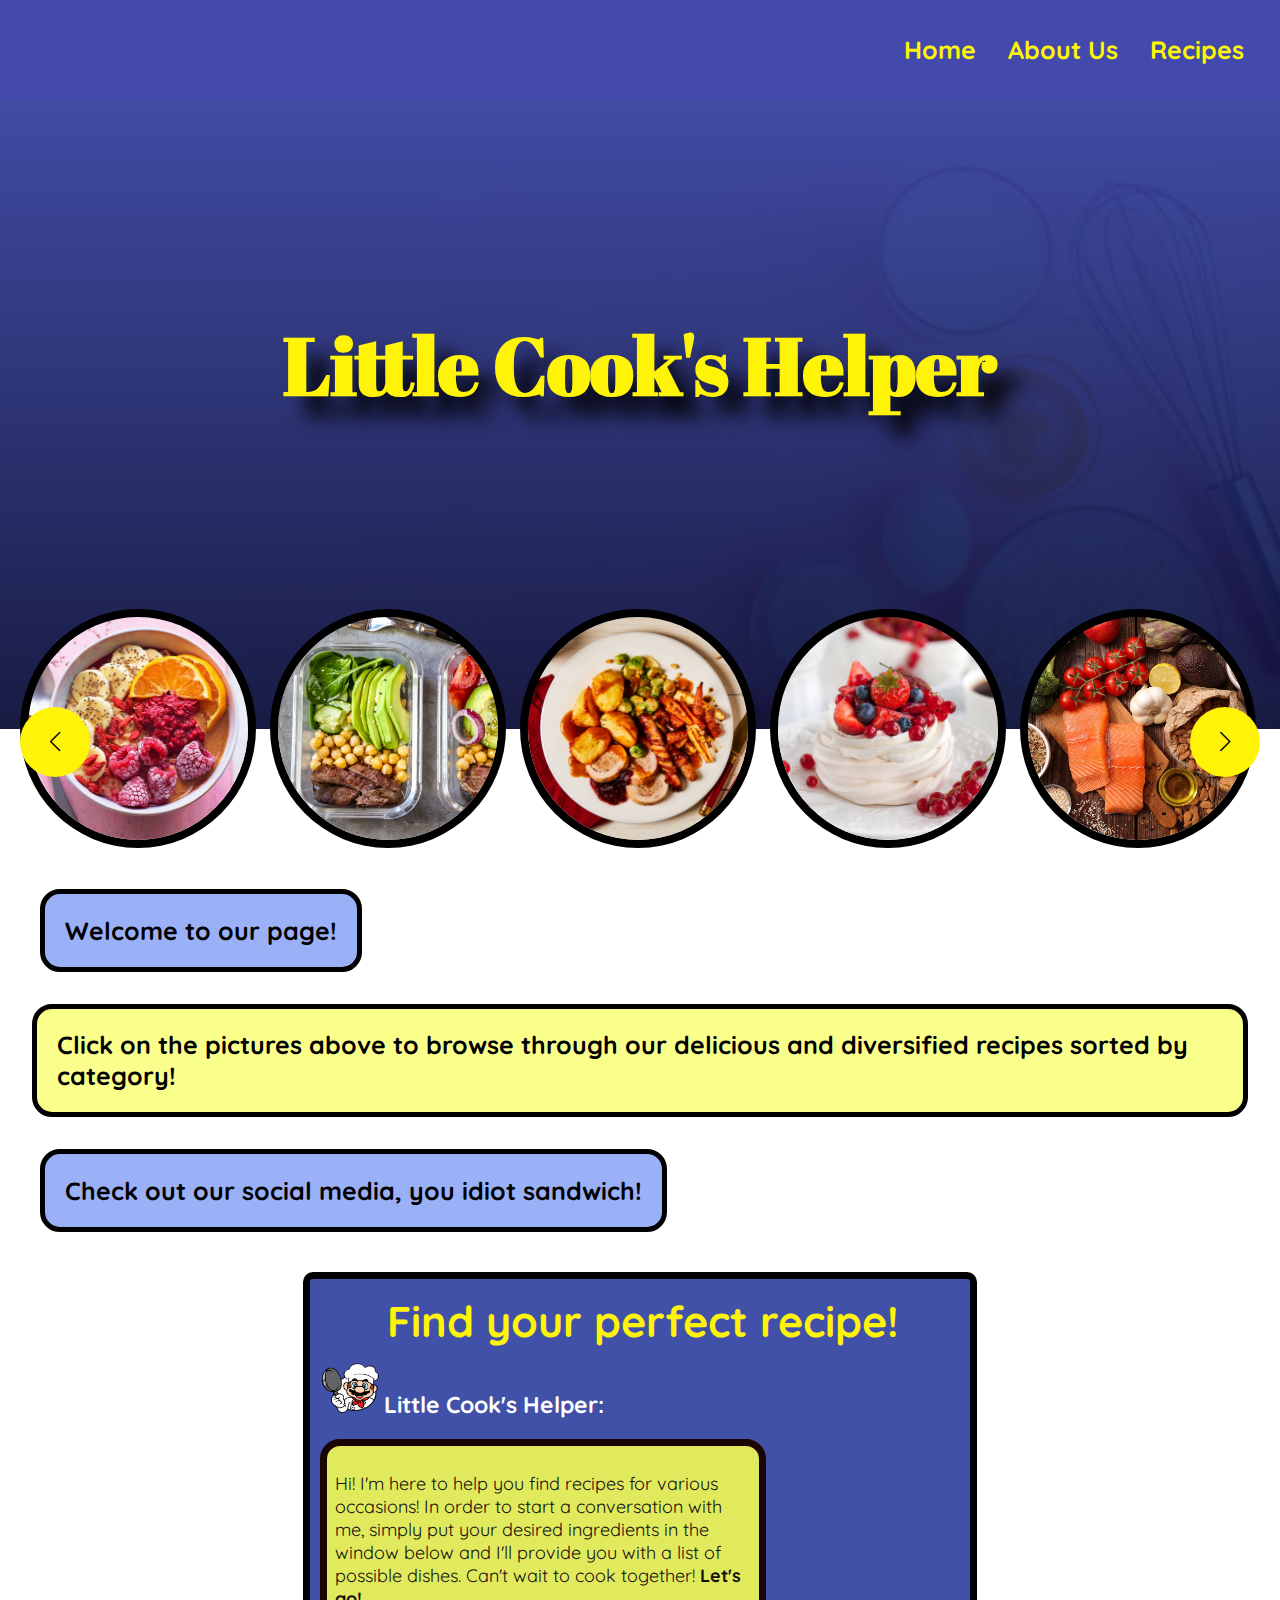
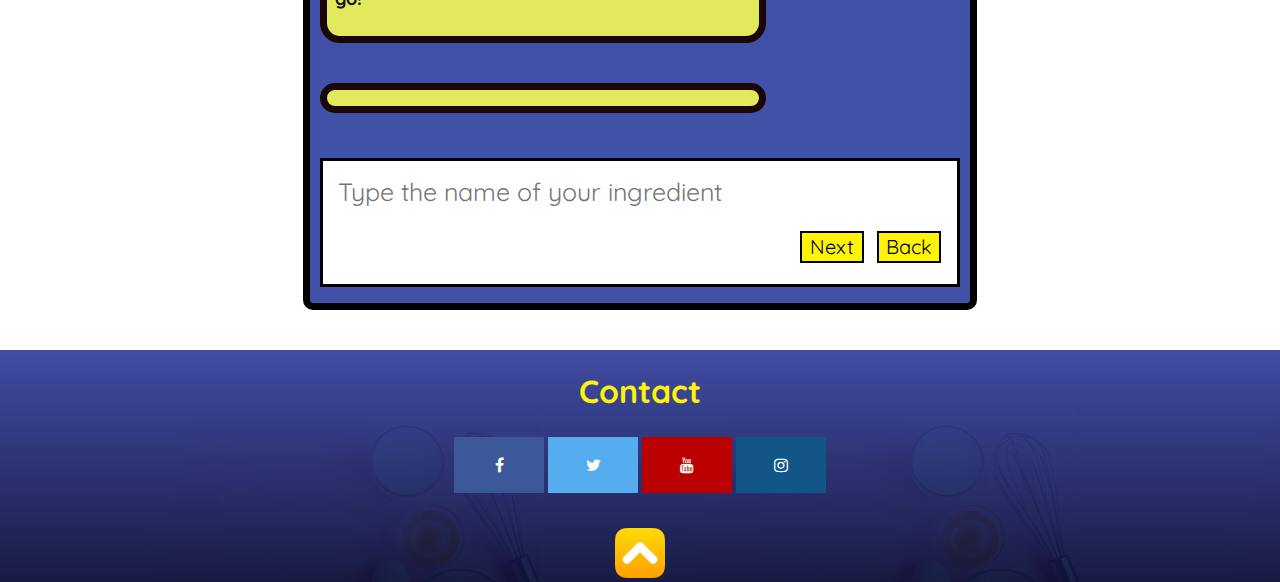
==== index.html @ bcf4b2ab "chat upgrade, aesthetic changes" ====
<!DOCTYPE html>
<html lang="en">
  <head>
    <meta charset="utf-8" />
    <meta name="viewport" content="width=device-width, initial-scale=1.0" />
    <meta http-equiv="X-UA-Compatible" content="IE=edge">
    <title>Little Cook's Helper</title>
    
    <!-- Icon -->
    <link rel="icon" type="image/x-icon" href="icons/food.ico">
    <!-- Link Google Font -->
    <link rel="preconnect" href="https://fonts.googleapis.com">
    <link rel="preconnect" href="https://fonts.gstatic.com" crossorigin>
    <link href="https://fonts.googleapis.com/css2?family=Abril+Fatface&family=La+Belle+Aurore&family=Quicksand&display=swap" rel="stylesheet">
    <!-- Link Swiper's CSS -->
    <link rel="stylesheet" href="https://cdn.jsdelivr.net/npm/swiper/swiper-bundle.min.css"/>
    <!-- CSS -->
    <link rel="stylesheet" href="styles.css" />
    <link rel="stylesheet" href="https://cdnjs.cloudflare.com/ajax/libs/font-awesome/4.7.0/css/font-awesome.min.css">
    <!-- Load an icon library to show a hamburger menu (bars) on small screens -->
    <link rel="stylesheet" href="https://cdnjs.cloudflare.com/ajax/libs/font-awesome/4.7.0/css/font-awesome.min.css">
  </head>

  <body>

    <div class="topnav" id="myTopnav">

      <!-- <p><b>Cooking Page</b></p> -->
      
      <a href="recipes_index.html">Recipes</a>
      <a href="about_index.html">About Us</a>
      <a href="index.html">Home</a>
      <a href="javascript:void(0);" class="icon" onclick="navBar()">
        <i class="fa fa-bars"></i>
      </a>
    </div>


<!-- navbar script -->
<script>
  function navBar() {
    var x = document.getElementById("myTopnav");
    if (x.className === "topnav") {
      x.className += " responsive";
    } else {
      x.className = "topnav";
    }
  }
  </script>

     <!--HEADER-->
    <section class="for-header">
        <div class="header">
            <h1><span class="dif_font">Little</span> Cook's Helper</h1>
        </div>
    </section>

    <!-- CATEGORIES SLIDER -->

    <section class="categories"> 
        <div class="container">
            <div class="slider mySwiper">
                <div class="imgs-items swiper-wrapper">
                    <div class="image swiper-slide"><img src="imgs/breakfast.jpg" alt="breakfast"></div>
                    <div class="image swiper-slide"><img src="imgs/lunch.jpg" alt="lunch"></div>
                    <div class="image swiper-slide"><img src="imgs/dinner.jpg" alt="dinner"></div>
                    <div class="image swiper-slide"><img src="imgs/dessert.jpg" alt="dessert"></div>
                    <div class="image swiper-slide"><img src="imgs/healthy.jpg" alt="healthy"></div>
                    <div class="image swiper-slide"><img src="imgs/italian.jpg" alt="italian"></div>
                </div>
                <div class="swiper-button-next arrowButton right"></div>
                <div class="swiper-button-prev arrowButton left"></div>
            </div>
        </div>
    </section>


    <!-- Swiper JS -->
    <script src="https://cdn.jsdelivr.net/npm/swiper/swiper-bundle.min.js"></script>

    <!-- Initialize Swiper -->
    <script>
      let swiper = new Swiper(".mySwiper", {
        slidesPerGroup: 1,
        loop: true,
        fade: true,
        grabCursor: true,
        loopFillGroupWithBlank: true,
        navigation: {
          nextEl: ".swiper-button-next",
          prevEl: ".swiper-button-prev",
        },
        breakpoints: {
          500: {
            slidesPerView: 2,
            spaceBetween: 20,
          },
          868: {
            slidesPerView: 3,
            spaceBetween: 30,
          },
          1000: {
            slidesPerView: 4,
            spaceBetween: 30,
          },
          1250: {
            slidesPerView: 5,
            spaceBetween: 30,
          },
        },
      });
    </script>

    <!-- SLIDER END -->

    <!-- MAIN BLOCK -->


    <div class="message_box1">
      <div class="message_box_left">
        <h2>Welcome to our page!</h2>
      </div>
    </div>
    <div class="message_box2">
      <div class="message_box_right">
        <h2>Click on the pictures above to browse through our delicious and diversified recipes sorted by category!</h2>
      </div>
    </div>
    <div class="message_box1">
      <div class="message_box_left">
        <h2>Check out our social media, you idiot sandwich!</h2>
      </div>
    </div>

    <!-- api test -->
    <div class="chat-popup" id="myForm">
      <form class="form-container" id="ingForm">
        
        <!--Chatbot heading-->
        <h1><b>Find your perfect recipe!</b></h1>

        <!--Little Cook-->
        <img id="littleChef" src="imgs/mario.png" width="60" height="50" alt="Our little chef">
        <label style="color: white;  font-size: 23px;" for="msg"><b>Little Cook's Helper:</b></label>
        
        <!--Initial message box-->
        <div id="initialMess" class="mess-container">
          <p id="welcomeMess" style="color: rgb(19, 17, 17); font-size: 18px;">Hi! I'm here to help you find recipes for various occasions! In order to start a conversation with me, simply put your desired ingredients in the window below and I'll provide you with a list of possible dishes. Can't wait to cook together! <b>Let's go!</b> 
          </p>
        </div>

        <!-- Recipes displayed-->
        <div class="mess-container" id="ingInfo"></div>  

        <!--User input-->
        <div class="textarea-container">
          <textarea id="ingName" placeholder="Type the name of your ingredient" name="msg" rows="3" wrap="soft" required></textarea>
          <button type="submit" class="btn">Next</button>
          <button type="reset" class="back">Back</button>
        </div>
        
        
      </form>
    </div>
    <script src="apitest.js"></script>


       
    <!-- FOOTER -->

    <footer id="contact">
      <div class="intro"><h1>Contact</h1></div>
      <div class="contact">
        <a href="https://www.facebook.com/" class="fa fa-facebook"></a>
        <a href="https://mobile.twitter.com/" class="fa fa-twitter"></a>
        <a href="https://youtu.be/pon9YhVl-Ig" class="fa fa-youtube"></a>
        <a href="https://www.instagram.com/chef_little_helper/" class="fa fa-instagram"></a>
      </div>
      <div>
        <a href="#" class="top"><center><img src="imgs/home.png"></center></a>
      </div>
  </footer>
  
</body>

</html>
---- styles.css ----
* {
  scroll-behavior: smooth;
}


body {
  margin: 0 auto;
  padding: 0;
  width:100%;
  height: 100%;
  font-family: 'Quicksand', sans-serif, Helvetica, Arial;
  overflow-x: hidden; 
}


/* NAVBAR */

.topnav {
  overflow: hidden;
  background-color:rgba(48, 54, 163, 0.9);
  color: #fff700;
  margin: 0 auto;
  padding: 20px;
}

.topnav a {
  float: right;
  display: inline;
  font-size: 1.6em;
  font-weight: bold;
  text-decoration: none;
  color: #fff700;
  text-align: center;
  padding: 14px 16px;
  text-decoration: none;
  font-size: 25px;

}

.topnav a:hover {
  background-color: #9ab0f7;
  color: #fff700;
  font-weight: bold;
}

.topnav a.active {
  background-color: #04AA6D;
  color: white;
}

.topnav .icon {
  display: none;
}

@media screen and (max-width: 600px) {
  .topnav a {display: none;}
  .topnav a.icon {
    float: center;
    display: block;
    text-align: center;
  }
}

@media screen and (max-width: 600px) {
  .topnav.responsive {position: static;}
  .topnav.responsive .icon {
    position: static;
    right: 0;
    top: 0;
  }
  .topnav.responsive a {
    float: none;
    display: block;
    text-align: center;
  }
}



@media screen and (max-width: 768px) {
.nav-container {
  flex-direction: column;
  padding: 10px;
}

.menu-icon {
  display: block;
}

.menu {
  display: none;
  flex-direction: column;
  width: 100%;
  margin-top: 10px;
  background-color: #F2B705;
  padding: 10px;
}

.menu li {
  margin: 10px 0;
}

.menu li:first-child {
  margin-top: 0;
}

.menu-icon.open + .menu {
  display: flex;
}


/* Back to top icon */

.back-to-top {
  position: fixed;
  right: 2rem;
  bottom: 2rem;
}
}


.for-header{
  position: relative;
  width: 100%;
  height: 70vh;
  display: flex;
  justify-content: center;
  align-items: center;
  background-image: linear-gradient(rgba(45, 62, 159, 0.9),rgba(0,8,51,0.9)),url(imgs/background2.jpg);
  background-position: center;
  background-size: cover;
  overflow: hidden;

}

.header {
  max-width: 900px;
  text-align: center;
}

/* .dif_font {
  font-family:'La Belle Aurore', cursive;
  display: block;
  color: #ACE1AF;
} */

.header h1 {
  color: rgb(255, 243, 7);
  text-align: center;
  margin: 0;
  padding-bottom: 100px;
  font-size: 5rem;
  font-family: 'Abril Fatface', cursive;
  text-shadow: 20px 20px 20px black;
}

/* SLIDER */

section .categories{
  height: 100vh;
  display: flex;
  justify-content: center;
  align-items: center;
  box-sizing: border-box
}

.container{
  width: 100%;
  height: 240px;
  margin: -120px 0;
  padding-bottom: 120px;
}

.slider{
  margin: 0 20px;
  padding: 0 10px;
  height: 100%;
  overflow: hidden;
  position: relative;
}

.slider .imgs-items{
  height: 93%;
  margin: 0;

}

.slider .imgs-items .image{
  height: 100%;
}

.slider .imgs-items .image img{
  height: 100%;
  margin: 0 -10px;
  display: block;
  width: 100%;
  object-fit: cover;
  border-radius: 50%;
  border: 0.5rem solid black;
}

.arrowButton{
  position: absolute;
  top: 50%;
  color: black;
  width: 50px;
  height: 50px;
  border-radius: 50%;
  background-color: rgb(255, 243, 7);
  padding: 10px;
  z-index: 1;
}

.arrowButton.left{
  left: 0;
}

.arrowButton.right{
  right: 0;
}

.arrowButton::after{
  font-size: 20px;
}

@media only screen and (max-width:900px){
  .slider{
      margin: 0 20px;
  }
  .header h1 {
    font-size: 3.7rem;
  }
}

/* CENTRAL BLOCK */

.message_box1 {
  display: flex;
}
.message_box2 {
  display: flex;
  flex-direction: row-reverse;
  padding: 0;
  margin: -8px;
}

.message_box_left {
  border: 0.35rem solid black;
  border-radius: 20px; 
  background: #9ab0f7;
  margin: 40px;
  padding: 0 20px 0 20px;
  justify-content: flex-start;
}

.message_box_left h2 {
  font-size: 25px;
  font-family: 'Quicksand', sans-serif;
}

.message_box_right {
  border: 0.35rem solid black;
  border-radius: 20px; 
  background-color: rgba(249, 255, 128, 0.9);
  margin: 0 40px 0 40px;
  padding: 0 20px 0 20px;
  justify-content: flex-end;
}

.message_box_right h2 {
  font-size: 25px;
  font-family: 'Quicksand', sans-serif;
}

/* FOOTER */

footer {
  background-image: linear-gradient(rgba(45, 62, 159, 0.9),rgba(0,8,51,0.9)),url(imgs/background2.jpg);
  color:rgb(255, 243, 7);
}

.intro {
  display: flex;
  justify-content: center;
  align-items: center;

}

.contact {
  padding-bottom: 30px;
  display:flex;
  justify-content:center;
  align-items: center;
}

.fa {
  padding: 20px;
  font-size: 30px;
  width: 50px;
  text-align: center;
  text-decoration: none;
  margin: 5px 2px;
}
.fa:hover {
  opacity: 0.7;
}

.fa-facebook {
background: #3B5998;
color: white;
}

.fa-twitter {
background: #55ACEE;
color: white;
}

.fa-youtube {
background: #bb0000;
color: white;
}

.fa-instagram {
background: #125688;
color: white;
}

.fa-bars {
color: #fff700;
}


/*CHATBOT*/

.chat-popup {
display: flex;
justify-content: center;
}

/* The popup chat - hidden by default */
.form-popup {
  display: none;
  position: fixed;
  bottom: 0;
  right: 15px;
  border: 3px solid #f1f1f1;
  z-index: 9;
}

/* Add styles to the form container */
.form-container {
  width: 50%;
  padding: 10px;
  background-color: rgba(45, 62, 159, 0.9);
  border: 7px solid black;
  margin: 0px 0 40px 0;
  border-radius: 10px; 
}

/* Messages cointainer */
.mess-container {
  width: 65%;
  padding: 8px;
  background-color: rgba(243, 251, 83, 0.9);
  border: 7px solid rgb(27, 6, 6);
  margin: 20px 0 40px 0;
  border-radius: 20px; 
}

.textarea-container {
  position: relative;
}

.form-container h1 {
  color:rgb(255, 243, 7);
  font-family: 'Quicksand', sans-serif;
  font-size: 43px;
  margin: 5px 0 15px 5px;
  text-align: center;
}

/* Full-width textarea */
.textarea-container textarea {
  width: 100%;
  padding: 15px;
  margin: 5px 0 2px 0;
  font-size: 25px;
  font-family: 'Quicksand', sans-serif;
  color: black;
  background: white;
  resize: none;
  box-sizing: border-box;
  border: 3px solid black;
}

/* When the textarea gets focus, do something */
.form-container textarea:focus {
  background-color: white;
  outline: none;
  border: 3px solid black;
}

/* Set a style for the submit/login button */
.textarea-container .btn {
  background-color: rgb(255, 243, 7);
  color: black;
  border: 2px solid black;
  font-family: 'Quicksand', sans-serif;
  font-size: 20px;
  position: absolute;
  top: 56%;
  right: 15%;
  height: 23%;
  width: 10%;

}

/* Set a style for the reset/back button */
.textarea-container .back {
  background-color: rgb(255, 243, 7);
  color: black;
  font-family: 'Quicksand', sans-serif;
  border: 2px solid black;
  font-size: 20px;
  position: absolute;
  top: 56%;
  right: 3%;
  height: 23%;
  width: 10%;
}


/* Add a red background color to the cancel button */
.form-container .cancel {
  background-color: red;
}

/* Add some hover effects to buttons */
.form-container .btn:hover, .open-button:hover {
  opacity: 1;
}
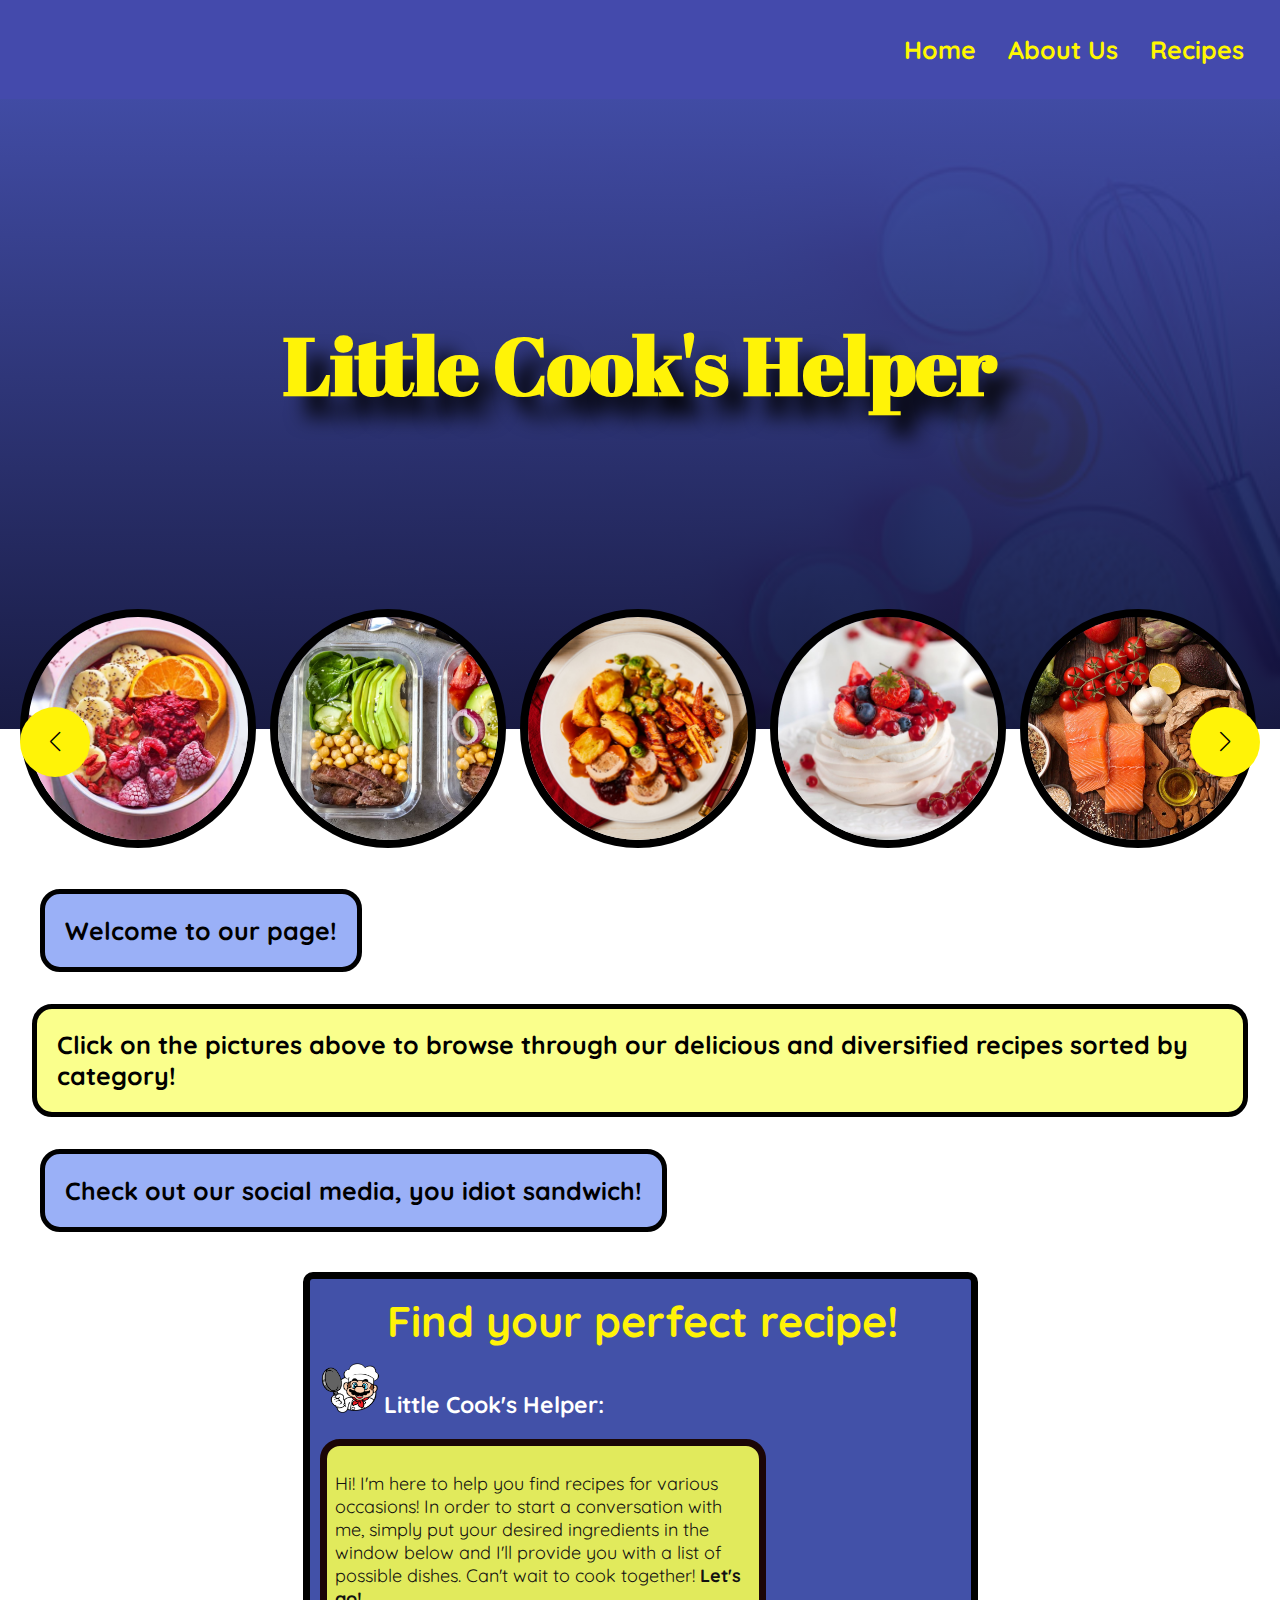
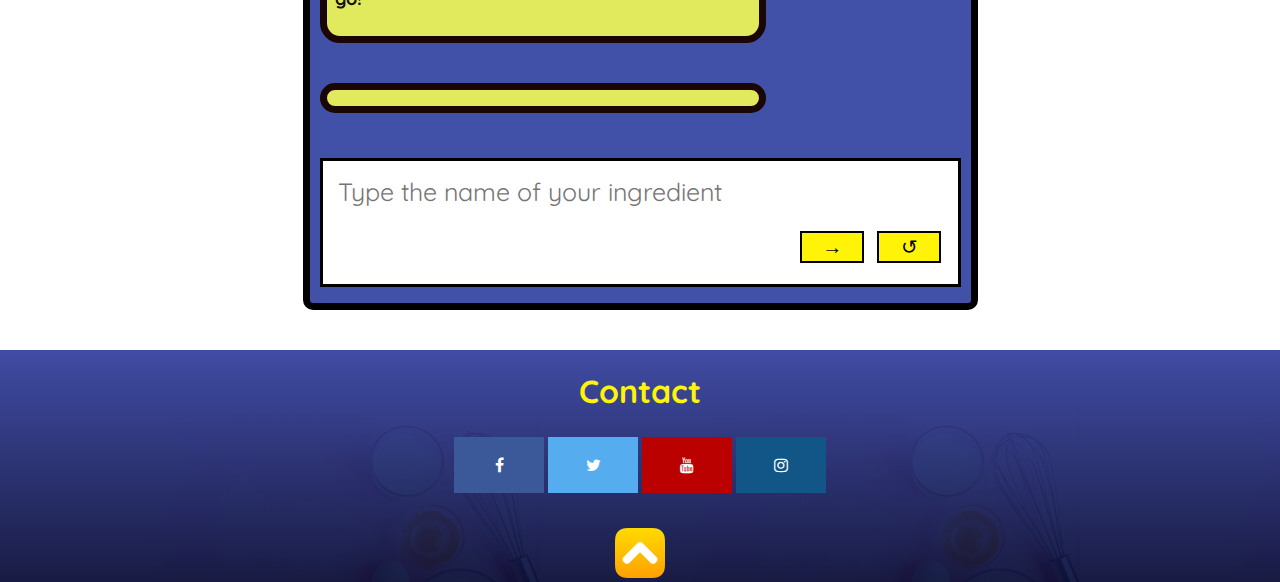
==== commit d528f2f6: "responsywność i ikonki2" ====
--- a/index.html
+++ b/index.html
@@ -155,8 +155,8 @@
         <!--User input-->
         <div class="textarea-container">
           <textarea id="ingName" placeholder="Type the name of your ingredient" name="msg" rows="3" wrap="soft" required></textarea>
-          <button type="submit" class="btn">Next</button>
-          <button type="reset" class="back">Back</button>
+          <button type="submit" class="btn">→</button>
+          <button type="reset" class="back">↺</button>
         </div>
         
         
@@ -180,7 +180,27 @@
         <a href="#" class="top"><center><img src="imgs/home.png"></center></a>
       </div>
   </footer>
-  
+
+  <style>
+    .responsive {
+      display: flex;
+      flex-direction: column;
+    }
+    .responsive .topnav a {
+      flex: 1;
+    }
+    /* Adjustments for small screens */
+    @media screen and (max-width: 600px) {
+      .topnav.responsive a:not(.icon) {
+        display: block;
+        text-align: center;
+      }
+      .form-container textarea {
+        width: 100%;
+      }
+    }
+  </style>
+
 </body>
 
 </html>
--- a/styles.css
+++ b/styles.css
@@ -117,6 +117,21 @@
   bottom: 2rem;
 }
 }
+.btn {
+  font-size: 1em;
+  max-width: 100%;
+  overflow: hidden;
+  text-overflow: ellipsis;
+  white-space: nowrap;
+}
+
+.back {
+  font-size: 1em;
+  max-width: 100%;
+  overflow: hidden;
+  text-overflow: ellipsis;
+  white-space: nowrap;
+}
 
 
 .for-header{
@@ -349,13 +364,23 @@
 
 /* Add styles to the form container */
 .form-container {
-  width: 50%;
   padding: 10px;
   background-color: rgba(45, 62, 159, 0.9);
   border: 7px solid black;
   margin: 0px 0 40px 0;
   border-radius: 10px; 
-}
+  flex: 1;
+  box-sizing: border-box; /* Nowa reguła */
+  max-width: 675px; /* Nowa reguła - dostosuj wartość do potrzeb */
+  width: 100%; /* Nowa reguła - szerokość 100% na małych ekranach */
+}
+
+@media screen and (max-width: 675px) {
+  .form-container {
+    max-width: none; /* Usuń maksymalną szerokość */
+  }
+}
+
 
 /* Messages cointainer */
 .mess-container {
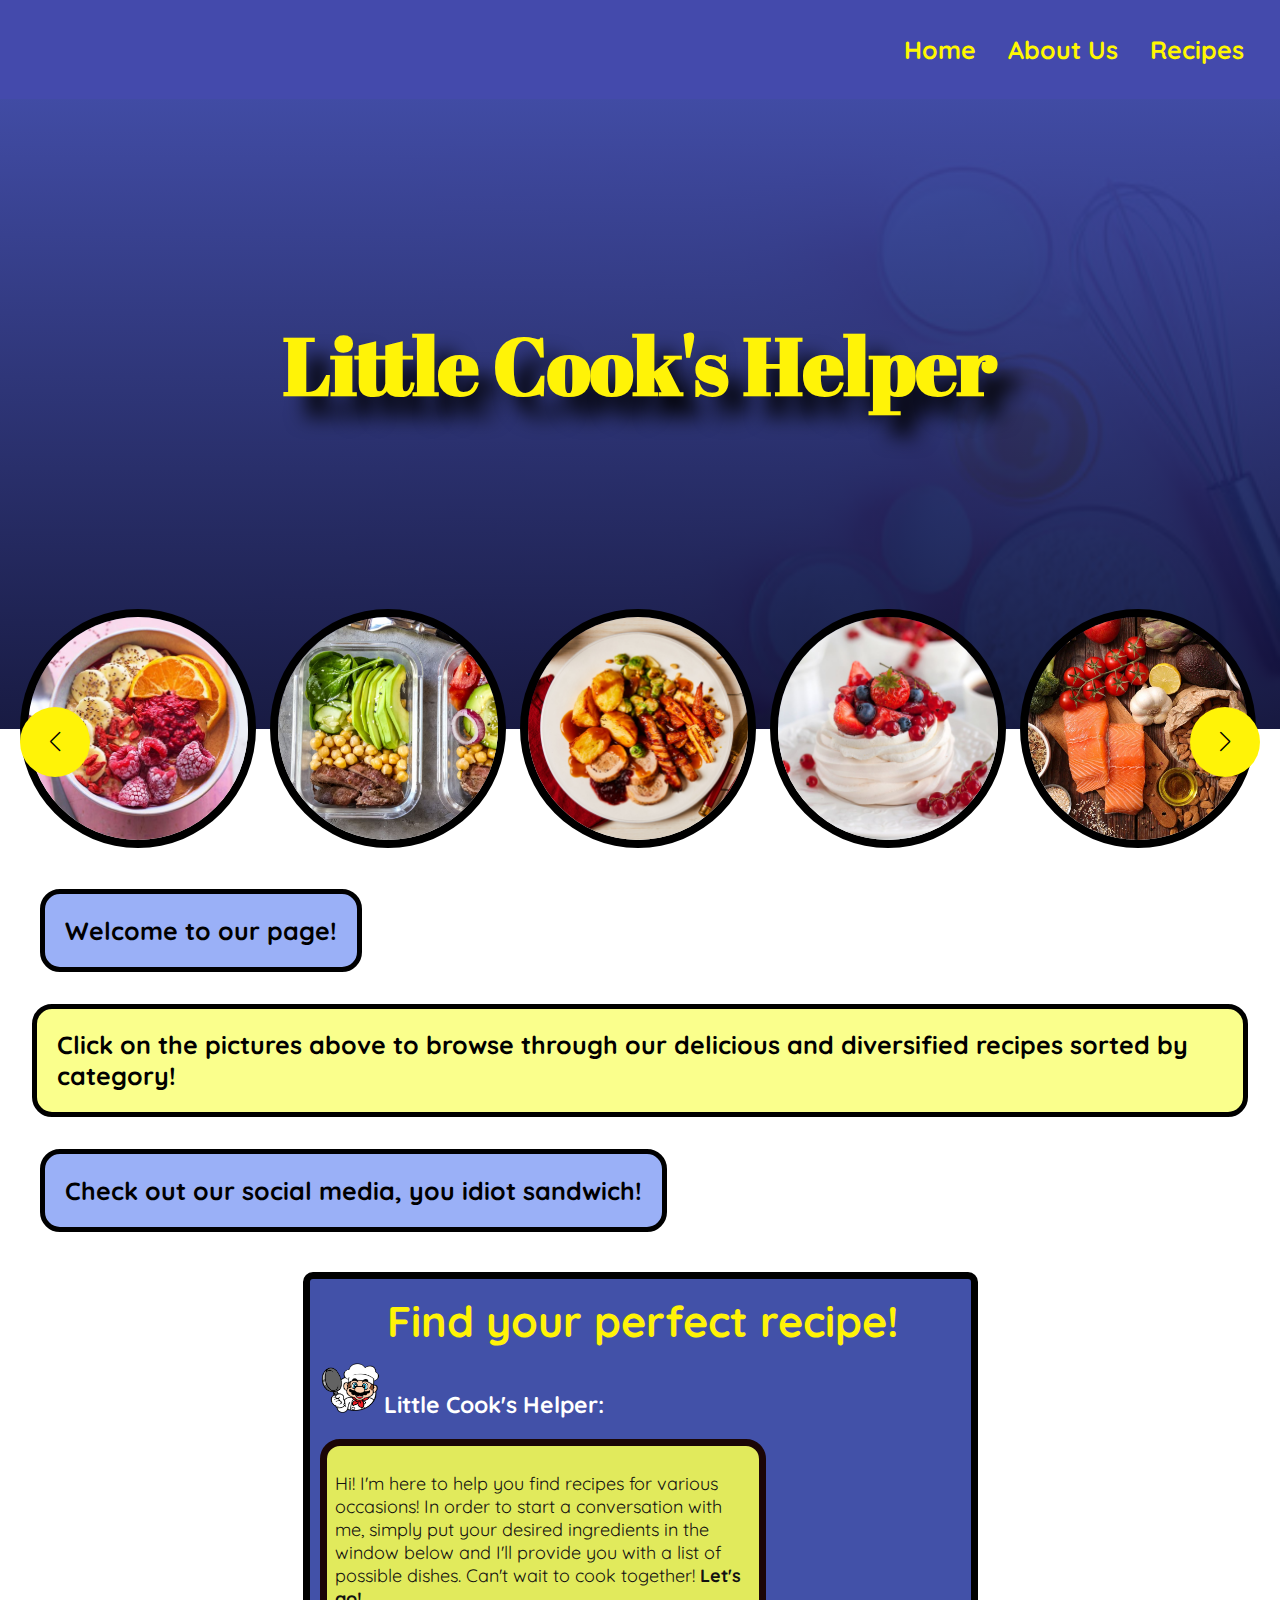
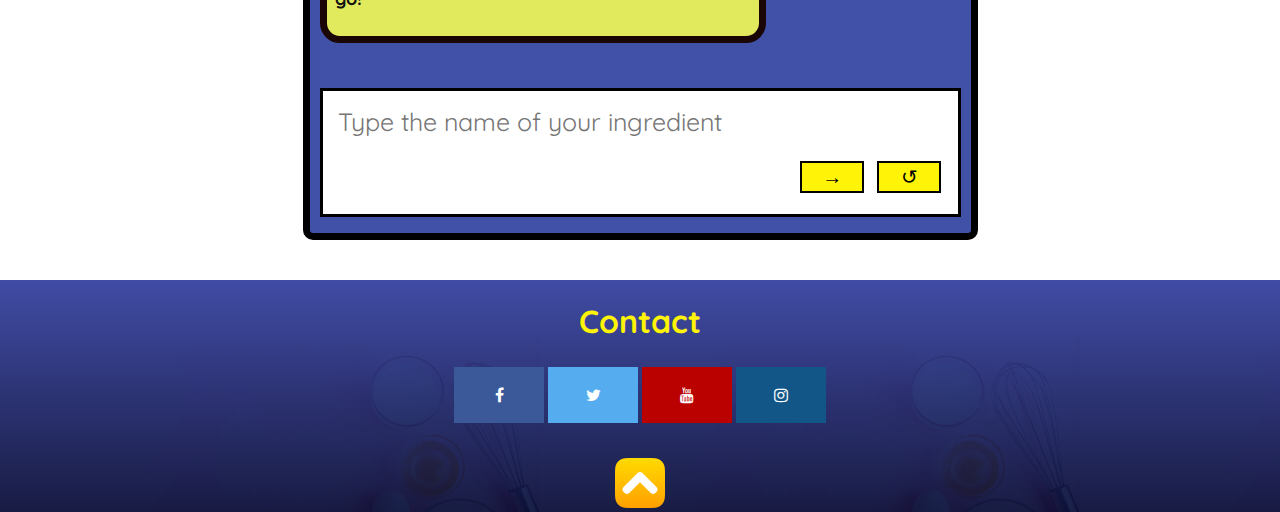
==== commit a691e235: "Update index.html" ====
--- a/index.html
+++ b/index.html
@@ -132,7 +132,7 @@
       </div>
     </div>
 
-    <!-- api test -->
+    <!-- api -->
     <div class="chat-popup" id="myForm">
       <form class="form-container" id="ingForm">
         
@@ -150,20 +150,19 @@
         </div>
 
         <!-- Recipes displayed-->
-        <div class="mess-container" id="ingInfo"></div>  
+        <div class="mess-container" id="ingInfo" style="display:none"></div> 
 
         <!--User input-->
         <div class="textarea-container">
           <textarea id="ingName" placeholder="Type the name of your ingredient" name="msg" rows="3" wrap="soft" required></textarea>
-          <button type="submit" class="btn">→</button>
+          <button type="submit" class="btn" id="submitButton" onclick="showMessage()">→</button>
           <button type="reset" class="back">↺</button>
         </div>
         
         
       </form>
     </div>
-    <script src="apitest.js"></script>
-
+    <script src="apiScripts.js"></script>
 
        
     <!-- FOOTER -->
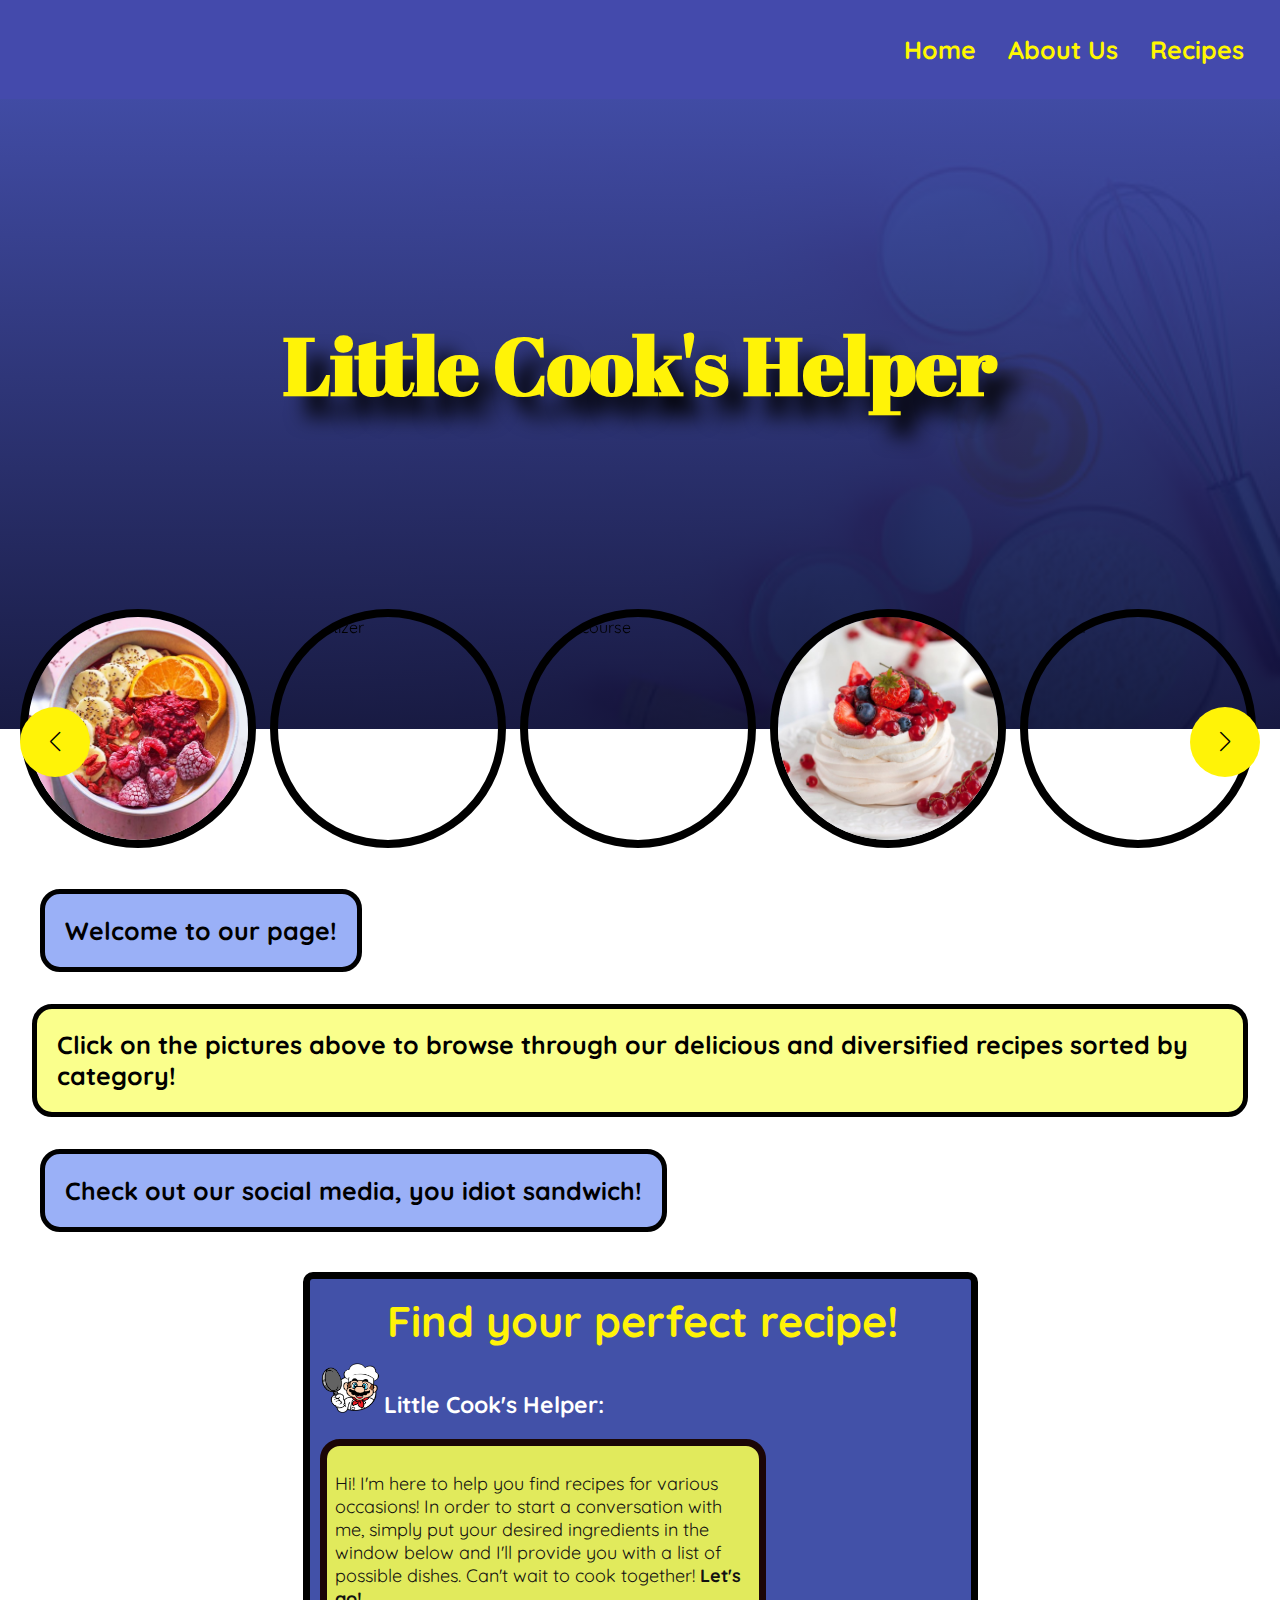
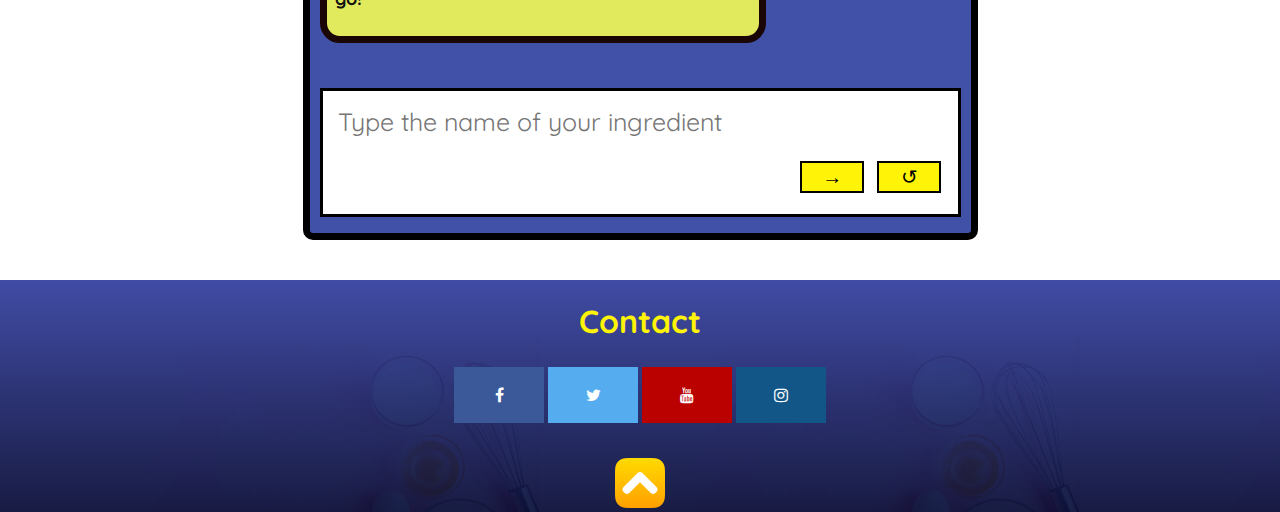
==== commit c56fa343: "slider upgrade, food categories added" ====
--- a/index.html
+++ b/index.html
@@ -61,12 +61,41 @@
         <div class="container">
             <div class="slider mySwiper">
                 <div class="imgs-items swiper-wrapper">
-                    <div class="image swiper-slide"><img src="imgs/breakfast.jpg" alt="breakfast"></div>
-                    <div class="image swiper-slide"><img src="imgs/lunch.jpg" alt="lunch"></div>
-                    <div class="image swiper-slide"><img src="imgs/dinner.jpg" alt="dinner"></div>
-                    <div class="image swiper-slide"><img src="imgs/dessert.jpg" alt="dessert"></div>
-                    <div class="image swiper-slide"><img src="imgs/healthy.jpg" alt="healthy"></div>
-                    <div class="image swiper-slide"><img src="imgs/italian.jpg" alt="italian"></div>
+                    <div class="image swiper-slide"><img src="imgs/breakfast.jpg" alt="breakfast">
+                      <div class="middle">
+                        <div class="text"><b>Breakfast</b></div>
+                      </div>
+                    </div>
+                    <div class="image swiper-slide"><img src="imgs/appetizer.jpg" alt="appetizer">
+                      <div class="middle">
+                        <div class="text"><b>Appetizer</b></div>
+                      </div>
+                    </div>
+                    <div class="image swiper-slide"><img src="imgs/dinner.webp" alt="maincourse">
+                      <div class="middle">
+                        <div class="text"><b>Dinner</b></div>
+                      </div>
+                    </div>
+                    <div class="image swiper-slide"><img src="imgs/dessert.jpg" alt="dessert">
+                      <div class="middle">
+                        <div class="text"><b>Dessert</b></div>
+                      </div>
+                    </div>
+                    <div class="image swiper-slide"><img src="imgs/salad.jpg" alt="salad">
+                      <div class="middle">
+                        <div class="text"><b>Salad</b></div>
+                      </div>
+                    </div>
+                    <div class="image swiper-slide"><img src="imgs/soup.jpg" alt="soup">
+                      <div class="middle">
+                        <div class="text"><b>Soup</b></div>
+                      </div>
+                    </div>
+                    <div class="image swiper-slide"><img src="imgs/snack.jpg" alt="snack">
+                      <div class="middle">
+                        <div class="text"><b>Snack</b></div>
+                      </div>
+                    </div>
                 </div>
                 <div class="swiper-button-next arrowButton right"></div>
                 <div class="swiper-button-prev arrowButton left"></div>
--- a/styles.css
+++ b/styles.css
@@ -197,7 +197,6 @@
 .slider .imgs-items{
   height: 93%;
   margin: 0;
-
 }
 
 .slider .imgs-items .image{
@@ -212,6 +211,34 @@
   object-fit: cover;
   border-radius: 50%;
   border: 0.5rem solid black;
+}
+
+.imgContainer {
+  position: relative;
+  width: 50%;
+}
+
+.middle {
+  transition: .5s ease;
+  opacity: 0;
+  position: absolute;
+  top: 50%;
+  left: 50%;
+  transform: translate(-50%, -50%);
+  -ms-transform: translate(-50%, -50%);
+  text-align: center;
+}
+
+.container:hover .middle {
+  opacity: 0.8;
+}
+
+.text {
+  background-color: #f3ff4a;
+  color: rgb(0, 0, 0);
+  font-size: 18px;
+  padding: 16px 32px;
+  font-family: 'Quicksand', sans-serif;
 }
 
 .arrowButton{
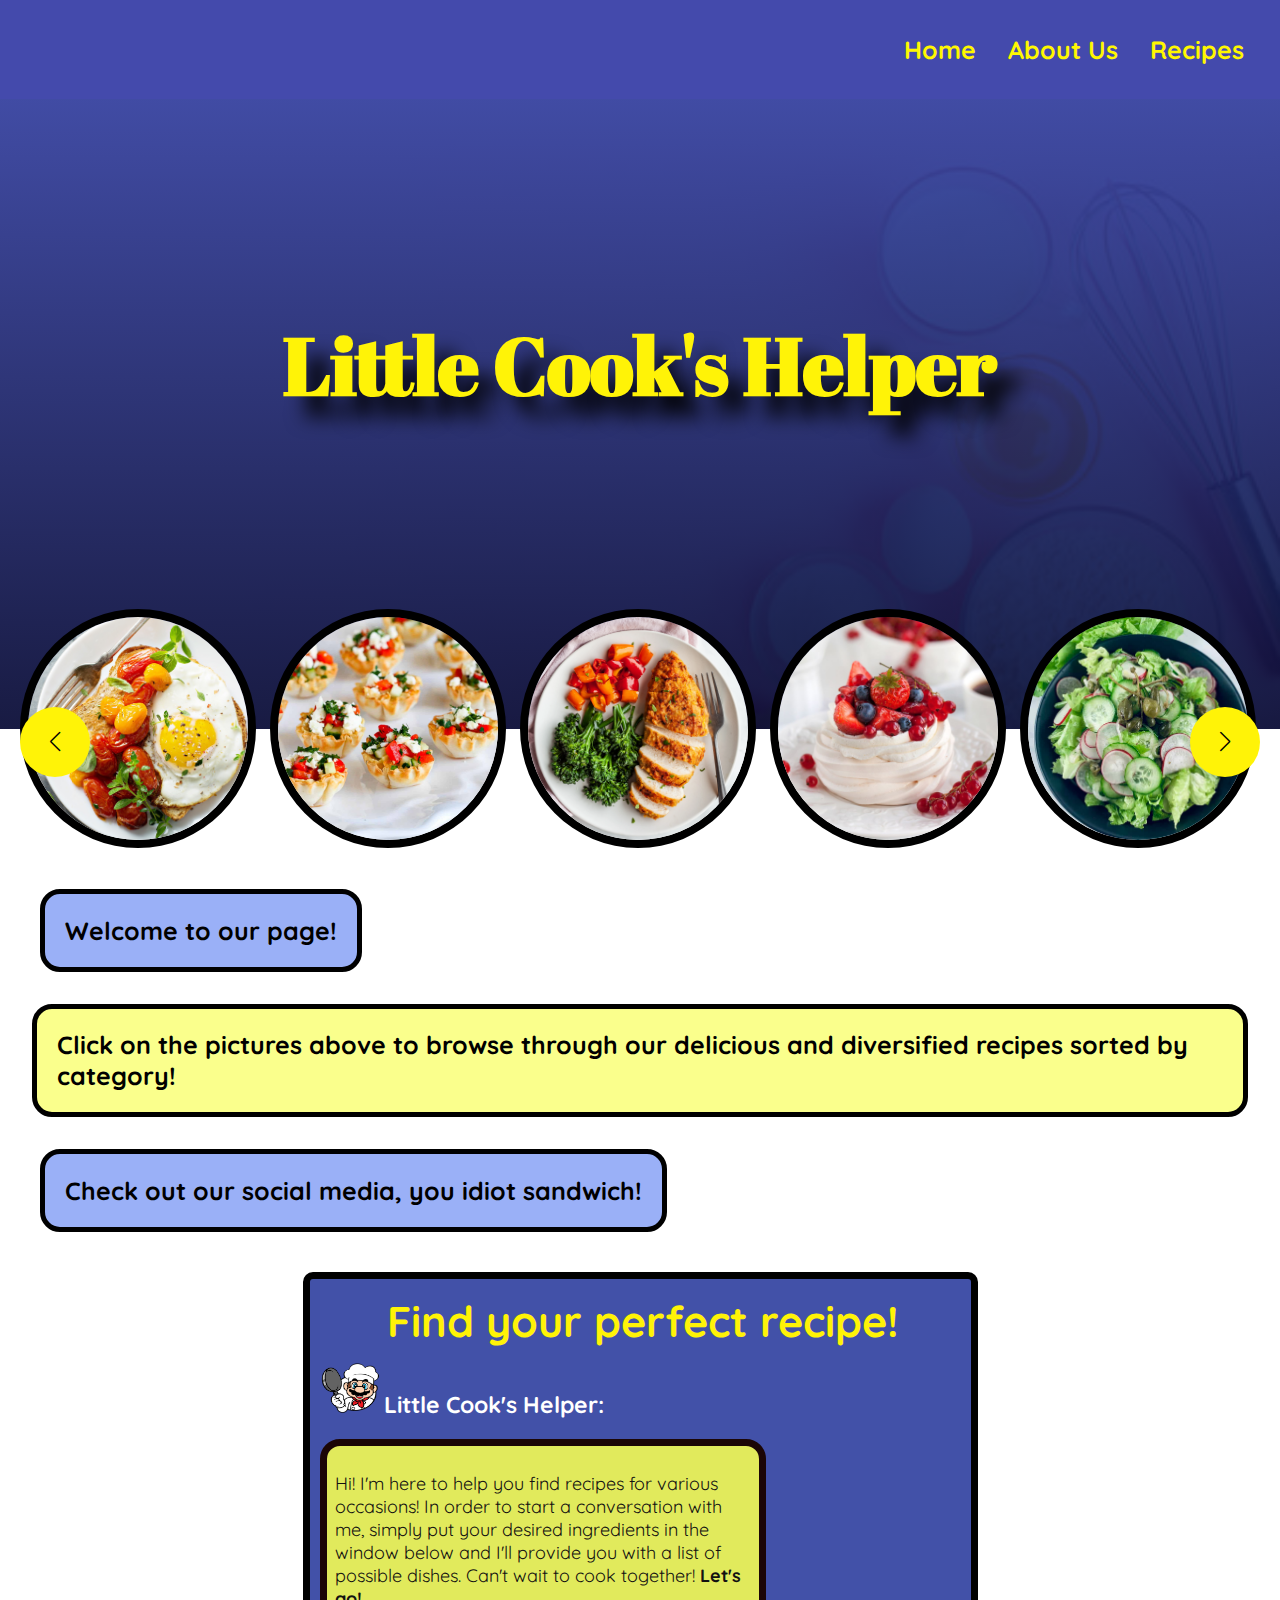
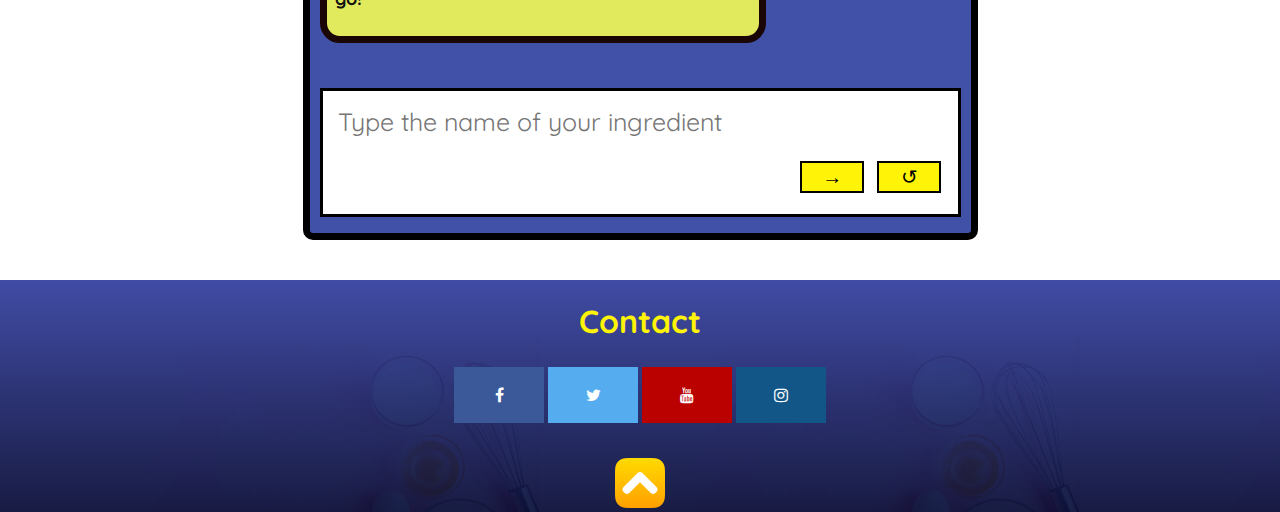
==== commit 17c5f112: "Fix the app" ====
--- a/index.html
+++ b/index.html
@@ -5,7 +5,7 @@
     <meta name="viewport" content="width=device-width, initial-scale=1.0" />
     <meta http-equiv="X-UA-Compatible" content="IE=edge">
     <title>Little Cook's Helper</title>
-    
+
     <!-- Icon -->
     <link rel="icon" type="image/x-icon" href="icons/food.ico">
     <!-- Link Google Font -->
@@ -26,7 +26,7 @@
     <div class="topnav" id="myTopnav">
 
       <!-- <p><b>Cooking Page</b></p> -->
-      
+
       <a href="recipes_index.html">Recipes</a>
       <a href="about_index.html">About Us</a>
       <a href="index.html">Home</a>
@@ -57,7 +57,7 @@
 
     <!-- CATEGORIES SLIDER -->
 
-    <section class="categories"> 
+    <section class="categories">
         <div class="container">
             <div class="slider mySwiper">
                 <div class="imgs-items swiper-wrapper">
@@ -164,38 +164,35 @@
     <!-- api -->
     <div class="chat-popup" id="myForm">
       <form class="form-container" id="ingForm">
-        
+
         <!--Chatbot heading-->
         <h1><b>Find your perfect recipe!</b></h1>
 
         <!--Little Cook-->
         <img id="littleChef" src="imgs/mario.png" width="60" height="50" alt="Our little chef">
         <label style="color: white;  font-size: 23px;" for="msg"><b>Little Cook's Helper:</b></label>
-        
+
         <!--Initial message box-->
         <div id="initialMess" class="mess-container">
-          <p id="welcomeMess" style="color: rgb(19, 17, 17); font-size: 18px;">Hi! I'm here to help you find recipes for various occasions! In order to start a conversation with me, simply put your desired ingredients in the window below and I'll provide you with a list of possible dishes. Can't wait to cook together! <b>Let's go!</b> 
+          <p id="welcomeMess" style="color: rgb(19, 17, 17); font-size: 18px;">Hi! I'm here to help you find recipes for various occasions! In order to start a conversation with me, simply put your desired ingredients in the window below and I'll provide you with a list of possible dishes. Can't wait to cook together! <b>Let's go!</b>
           </p>
         </div>
 
         <!-- Recipes displayed-->
-        <div class="mess-container" id="ingInfo" style="display:none"></div> 
-
+        <div class="mess-container hidden" id="ingInfo">
+          <div id="mealsList"></div>
+          <button id="nextRecipesButton">Show next recipes</button>
+        </div>
         <!--User input-->
         <div class="textarea-container">
           <textarea id="ingName" placeholder="Type the name of your ingredient" name="msg" rows="3" wrap="soft" required></textarea>
-          <button type="submit" class="btn" id="submitButton" onclick="showMessage()">→</button>
-          <button type="reset" class="back">↺</button>
-        </div>
-        
-        
+          <button type="submit" class="btn" id="submitButton">→</button>
+          <button id="resetButton" type="reset" class="back">↺</button>
+        </div>
       </form>
     </div>
-    <script src="apiScripts.js"></script>
-
-       
+
     <!-- FOOTER -->
-
     <footer id="contact">
       <div class="intro"><h1>Contact</h1></div>
       <div class="contact">
@@ -228,7 +225,7 @@
       }
     }
   </style>
-
+  <script src="apiScripts.js"></script>
 </body>
 
 </html>
--- a/styles.css
+++ b/styles.css
@@ -9,9 +9,16 @@
   width:100%;
   height: 100%;
   font-family: 'Quicksand', sans-serif, Helvetica, Arial;
-  overflow-x: hidden; 
-}
-
+  overflow-x: hidden;
+}
+
+.hidden {
+  display: none;
+}
+
+button {
+  cursor: pointer;
+}
 
 /* NAVBAR */
 
@@ -288,7 +295,7 @@
 
 .message_box_left {
   border: 0.35rem solid black;
-  border-radius: 20px; 
+  border-radius: 20px;
   background: #9ab0f7;
   margin: 40px;
   padding: 0 20px 0 20px;
@@ -302,7 +309,7 @@
 
 .message_box_right {
   border: 0.35rem solid black;
-  border-radius: 20px; 
+  border-radius: 20px;
   background-color: rgba(249, 255, 128, 0.9);
   margin: 0 40px 0 40px;
   padding: 0 20px 0 20px;
@@ -373,6 +380,17 @@
 
 
 /*CHATBOT*/
+
+#nextRecipesButton, .mealStepsTriggerButton {
+  background-color: rgb(255, 243, 7);
+  color: black;
+  border: 2px solid black;
+  font-family: Quicksand, sans-serif;
+}
+
+.mealStepsTriggerButton {
+  display: block;
+}
 
 .chat-popup {
 display: flex;
@@ -395,7 +413,7 @@
   background-color: rgba(45, 62, 159, 0.9);
   border: 7px solid black;
   margin: 0px 0 40px 0;
-  border-radius: 10px; 
+  border-radius: 10px;
   flex: 1;
   box-sizing: border-box; /* Nowa reguła */
   max-width: 675px; /* Nowa reguła - dostosuj wartość do potrzeb */
@@ -416,7 +434,7 @@
   background-color: rgba(243, 251, 83, 0.9);
   border: 7px solid rgb(27, 6, 6);
   margin: 20px 0 40px 0;
-  border-radius: 20px; 
+  border-radius: 20px;
 }
 
 .textarea-container {
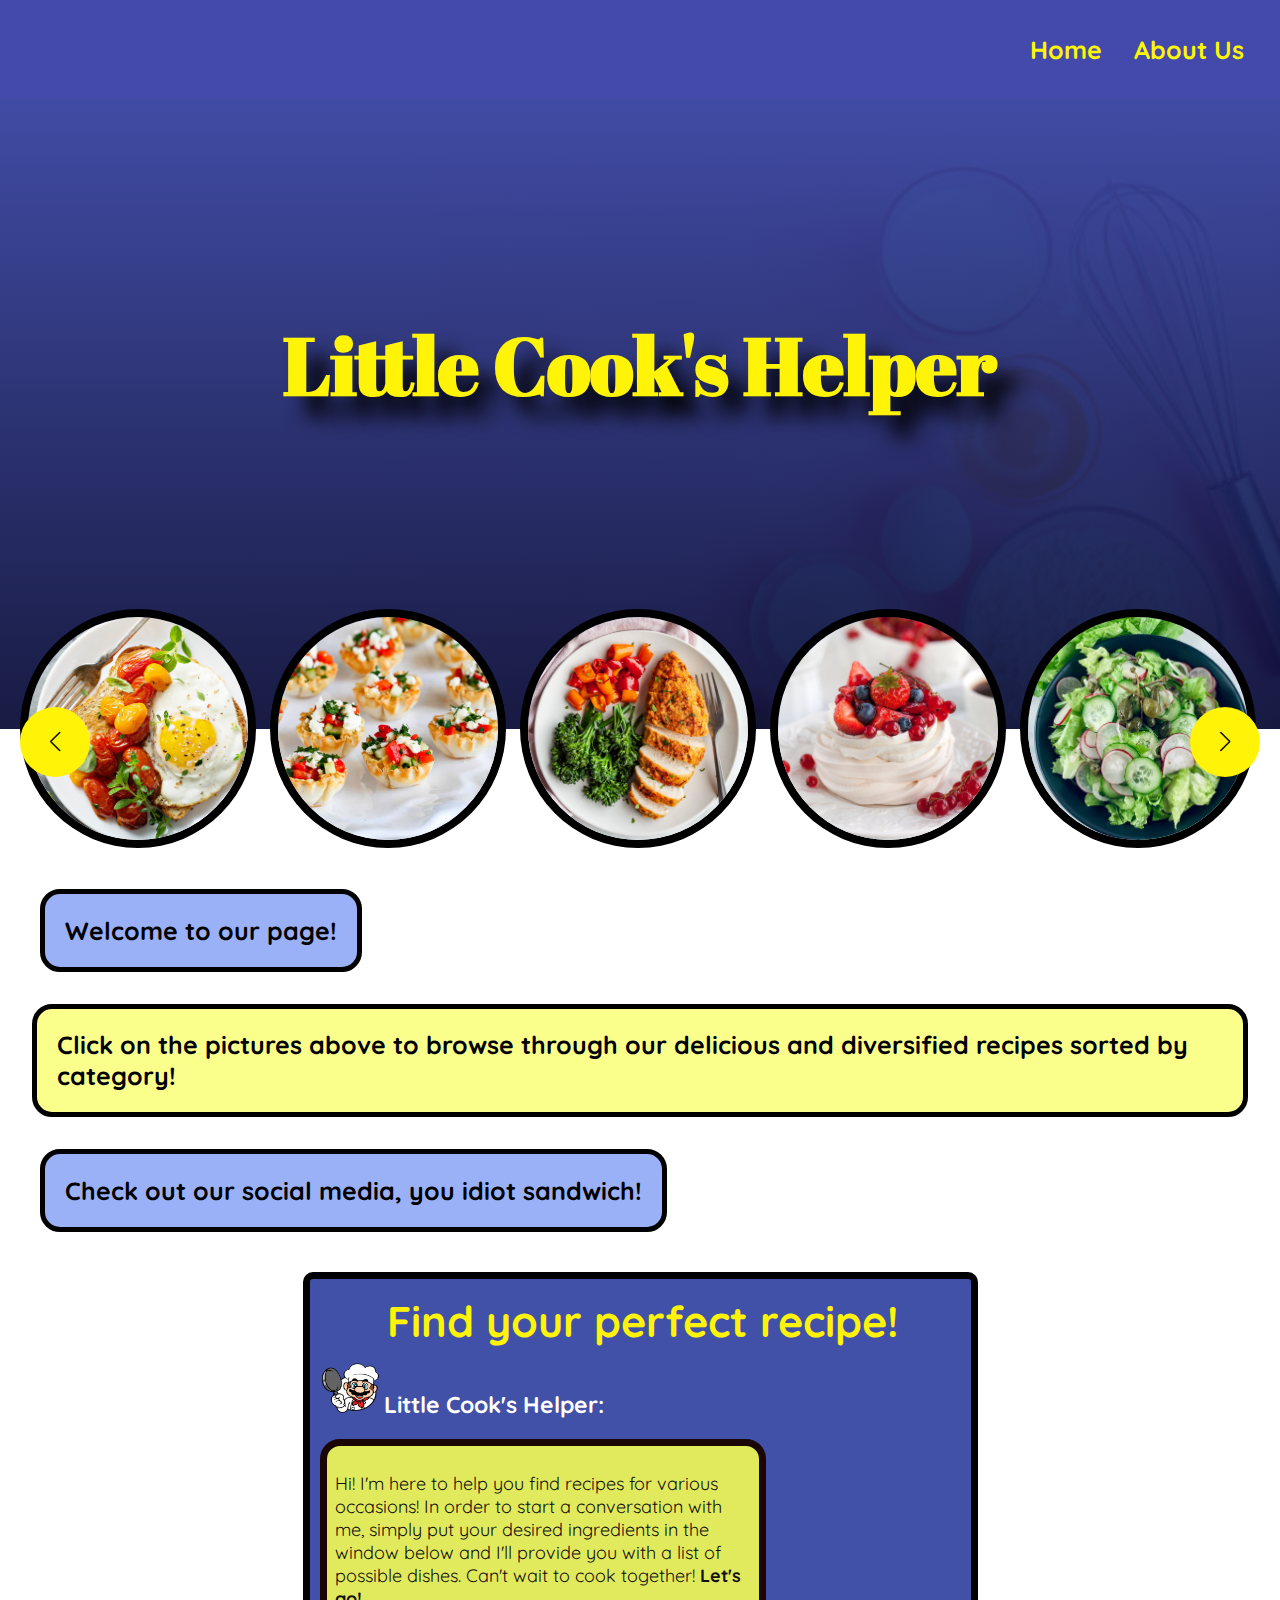
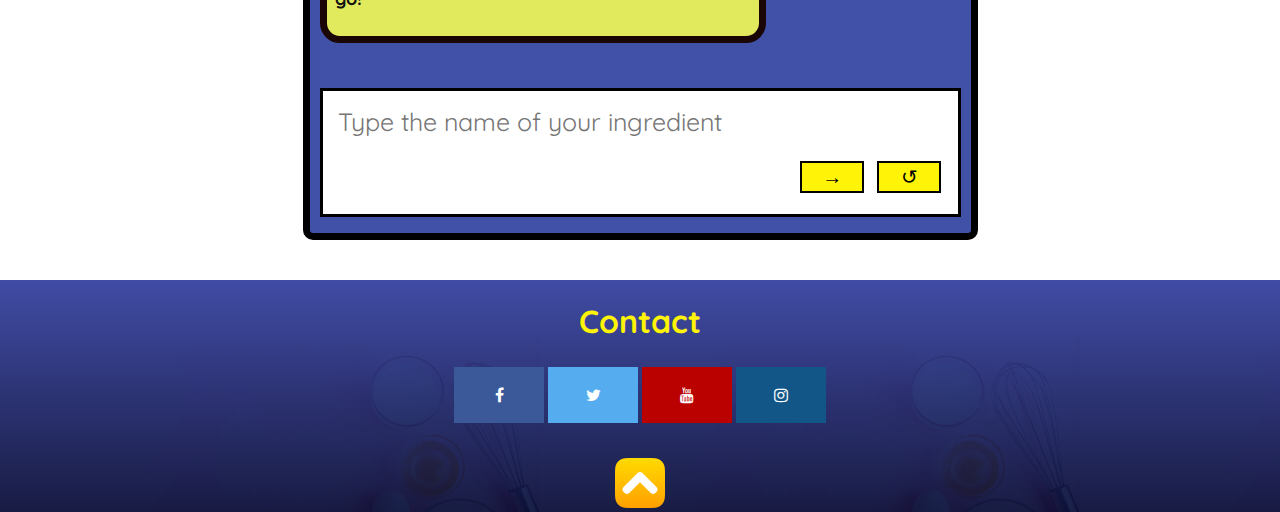
==== commit e56757a4: "Update index.html" ====
--- a/index.html
+++ b/index.html
@@ -24,10 +24,6 @@
   <body>
 
     <div class="topnav" id="myTopnav">
-
-      <!-- <p><b>Cooking Page</b></p> -->
-
-      <a href="recipes_index.html">Recipes</a>
       <a href="about_index.html">About Us</a>
       <a href="index.html">Home</a>
       <a href="javascript:void(0);" class="icon" onclick="navBar()">
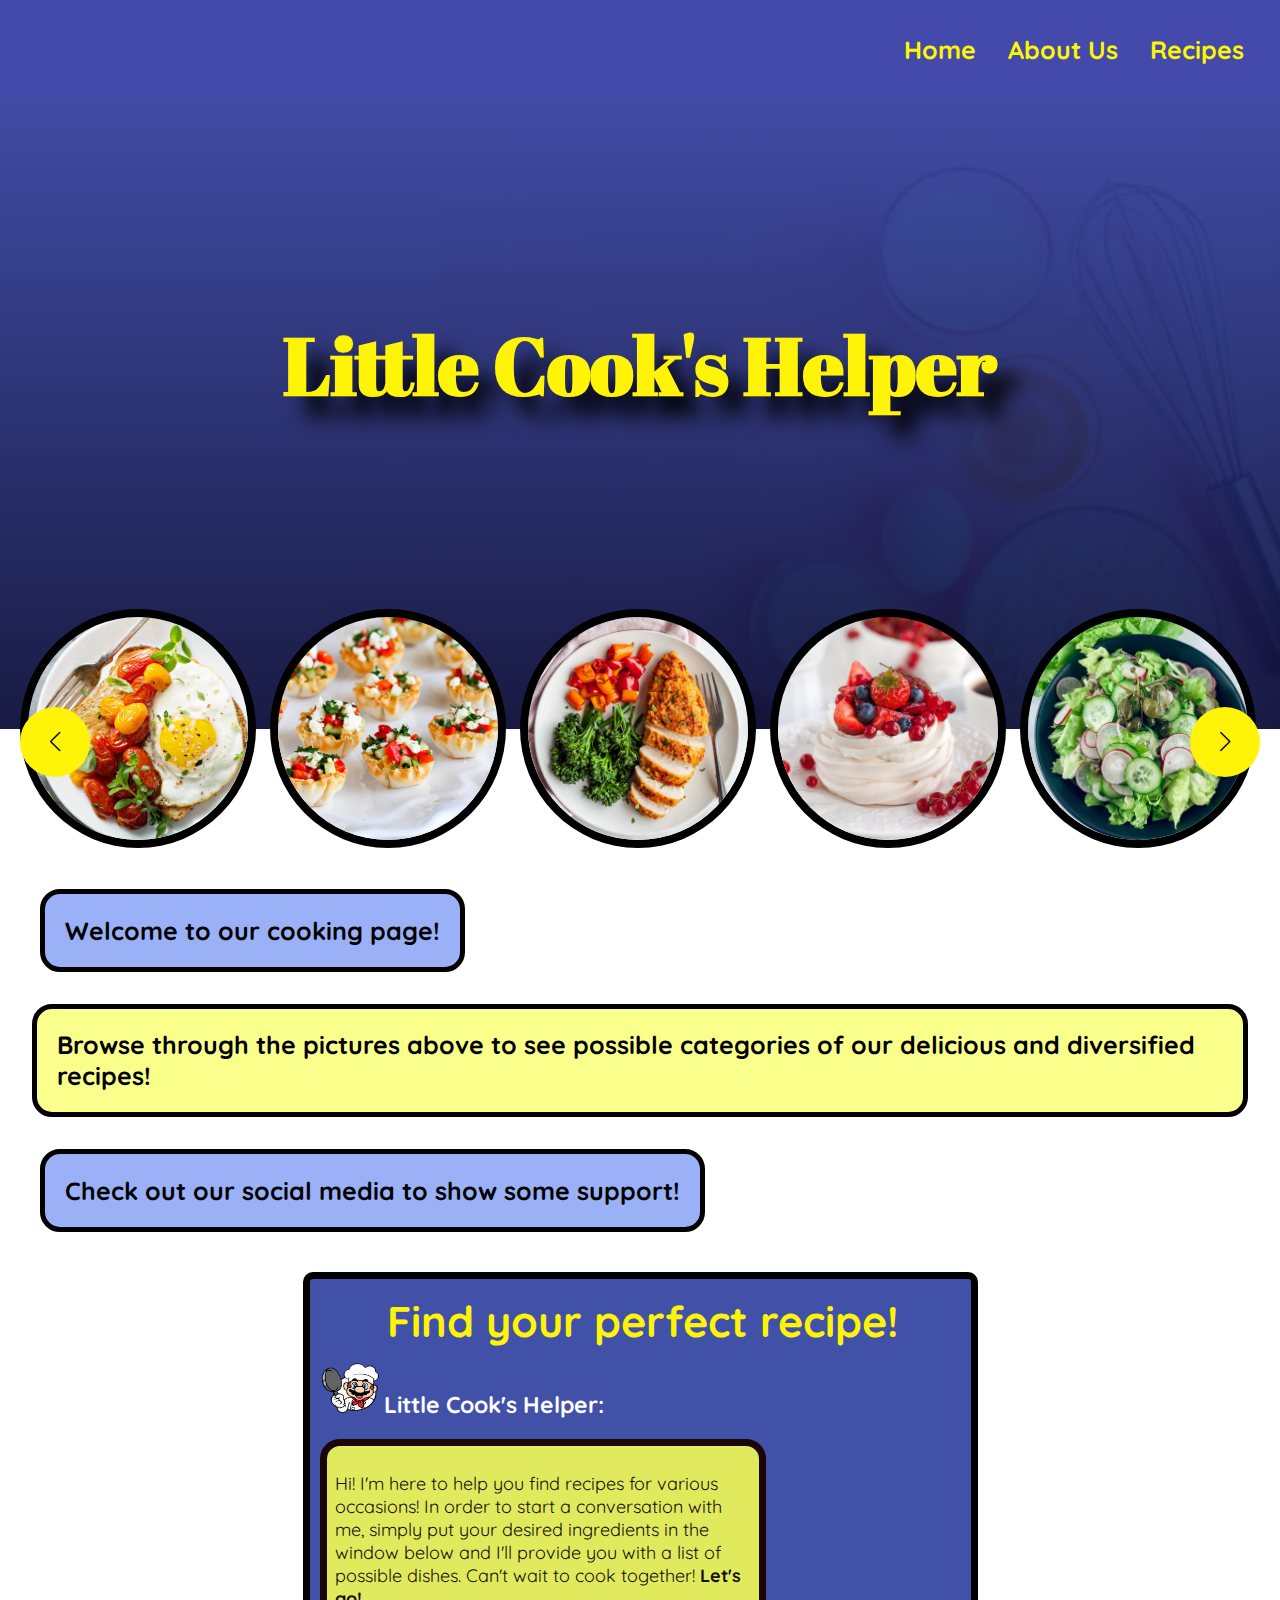
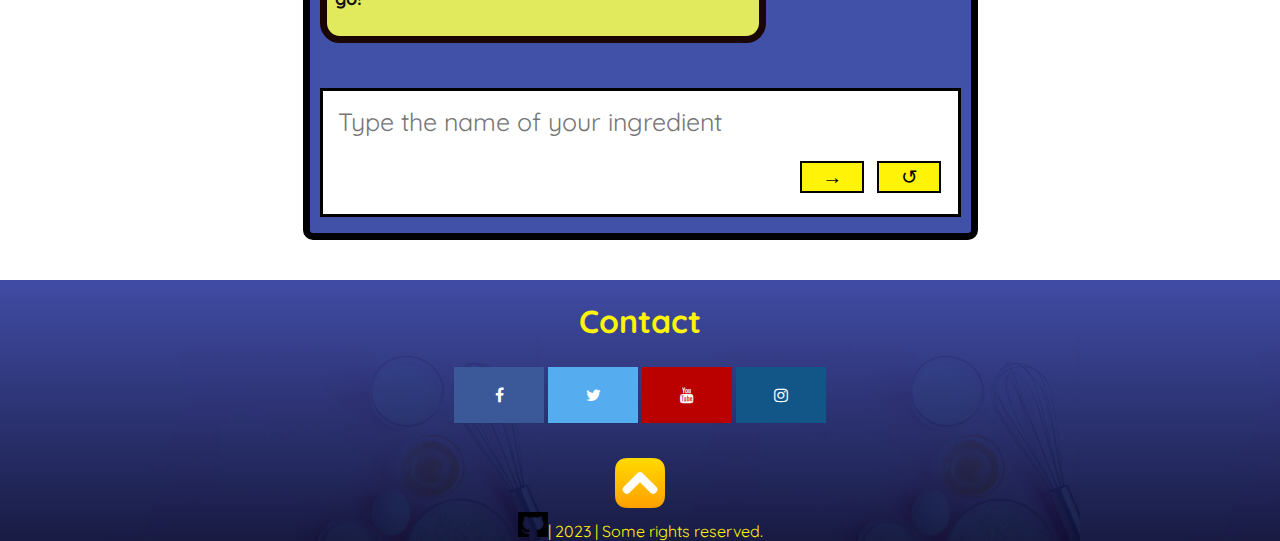
==== commit 4592b831: "adjustments and fixes" ====
--- a/index.html
+++ b/index.html
@@ -24,6 +24,10 @@
   <body>
 
     <div class="topnav" id="myTopnav">
+
+      <!-- <p><b>Cooking Page</b></p> -->
+
+      <a href="recipes_index.html">Recipes</a>
       <a href="about_index.html">About Us</a>
       <a href="index.html">Home</a>
       <a href="javascript:void(0);" class="icon" onclick="navBar()">
@@ -140,20 +144,19 @@
 
     <!-- MAIN BLOCK -->
 
-
     <div class="message_box1">
       <div class="message_box_left">
-        <h2>Welcome to our page!</h2>
+        <h2>Welcome to our cooking page!</h2>
       </div>
     </div>
     <div class="message_box2">
       <div class="message_box_right">
-        <h2>Click on the pictures above to browse through our delicious and diversified recipes sorted by category!</h2>
+        <h2>Browse through the pictures above to see possible categories of our delicious and diversified recipes!</h2>
       </div>
     </div>
     <div class="message_box1">
       <div class="message_box_left">
-        <h2>Check out our social media, you idiot sandwich!</h2>
+        <h2>Check out our social media to show some support!</h2>
       </div>
     </div>
 
@@ -200,7 +203,9 @@
       <div>
         <a href="#" class="top"><center><img src="imgs/home.png"></center></a>
       </div>
-  </footer>
+      <a href="https://github.com/NLP-UG-2021-22/GoryleNaKwasie-Project"><center><img src="imgs/github.png" width="30" height="25" alt="Our little chef"></a>| 2023 | Some
+        rights reserved.</center>
+    </footer>
 
   <style>
     .responsive {
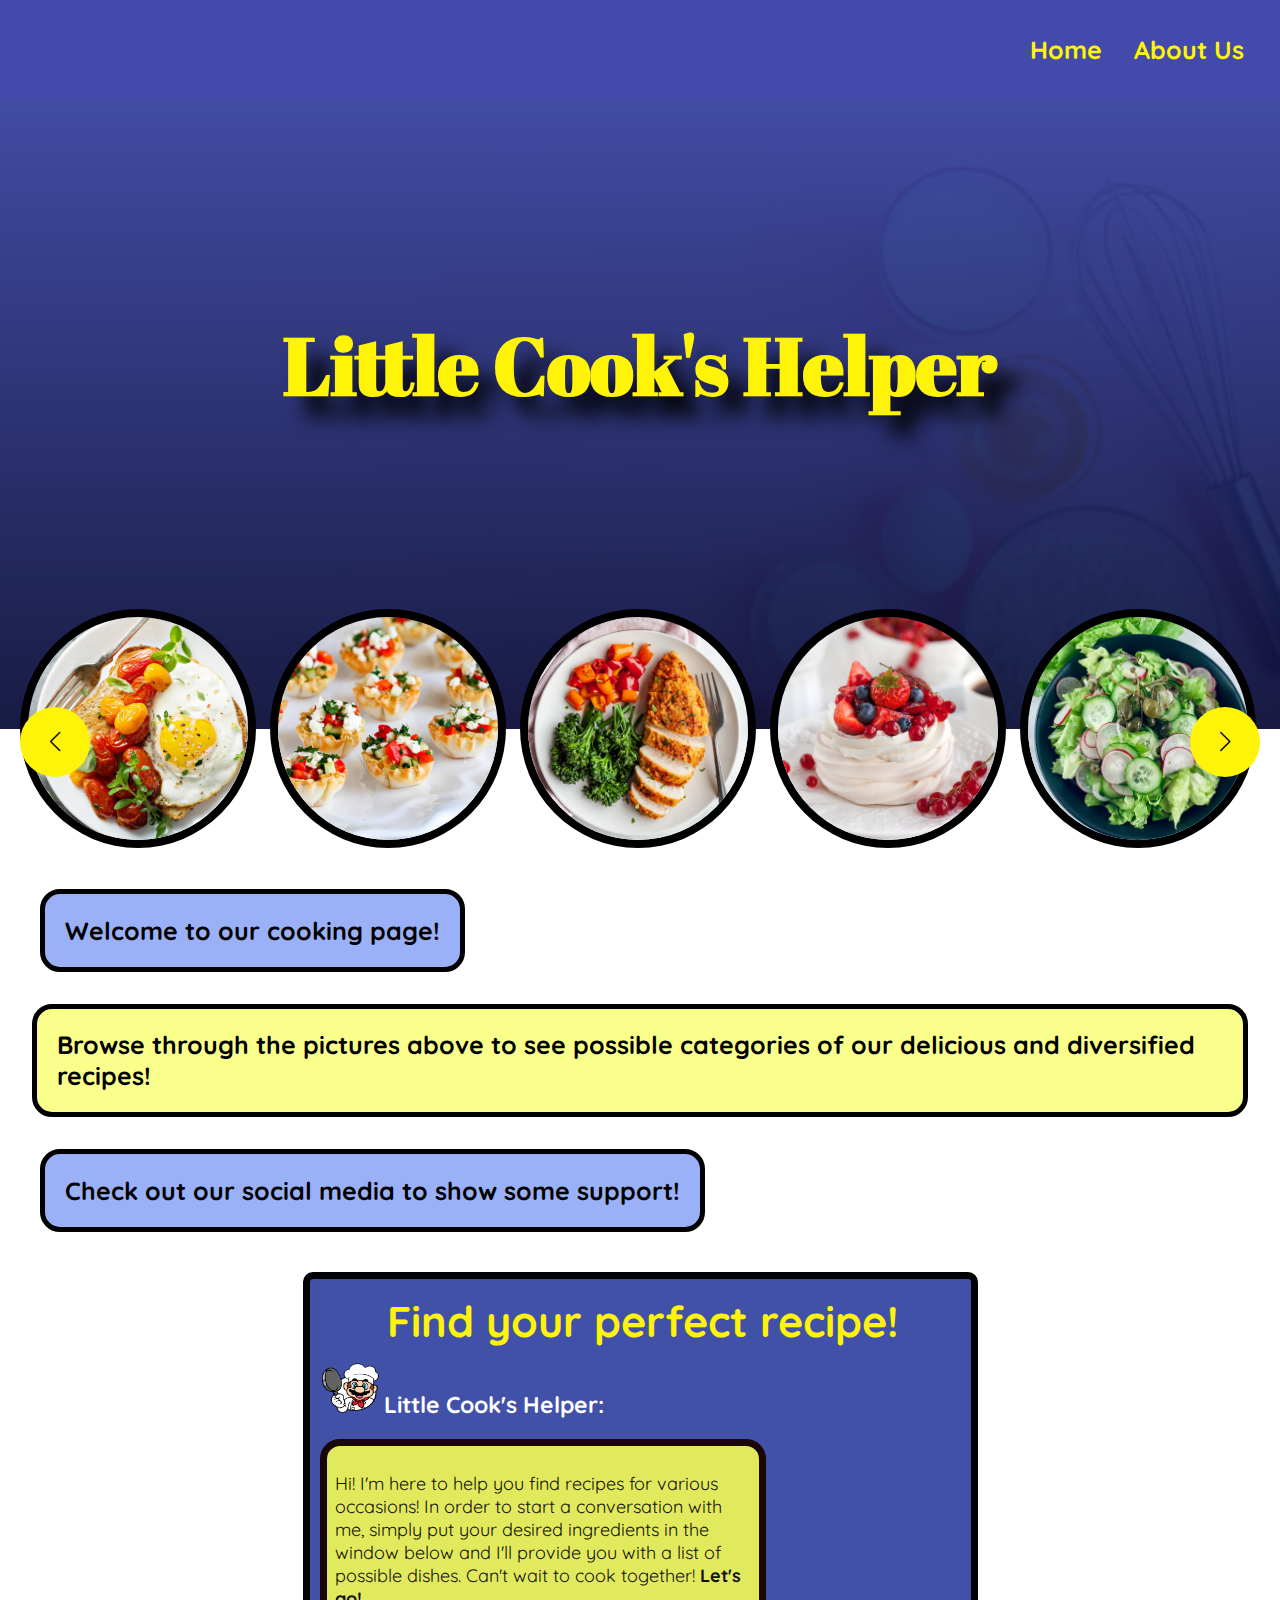
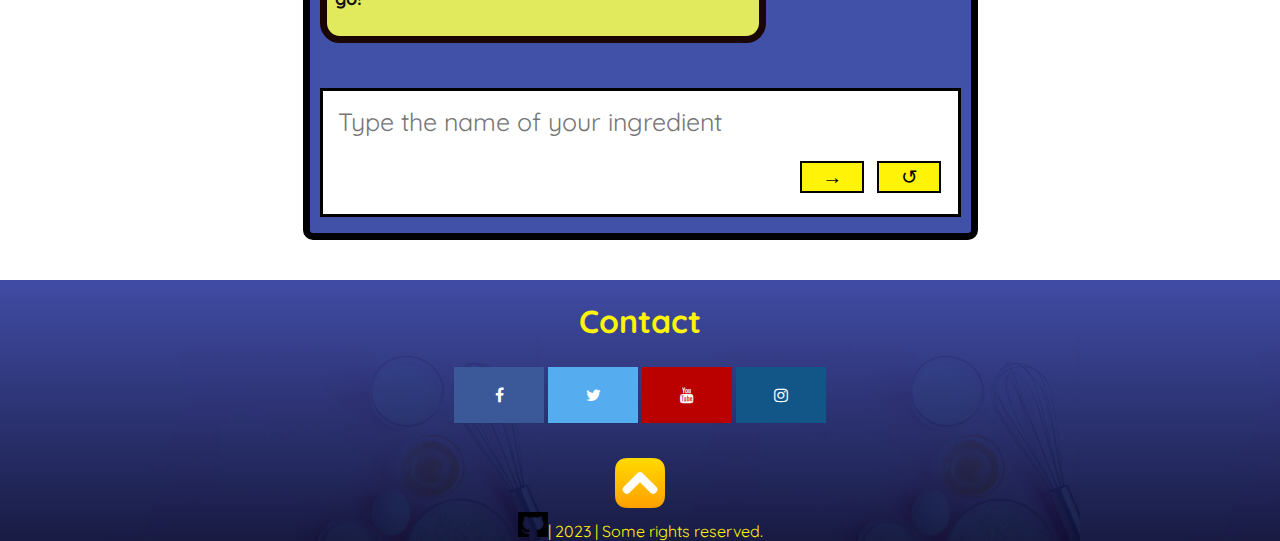
==== commit 98f0eb75: "Merge branch 'main' into adjustments-fixes" ====
--- a/index.html
+++ b/index.html
@@ -24,10 +24,6 @@
   <body>
 
     <div class="topnav" id="myTopnav">
-
-      <!-- <p><b>Cooking Page</b></p> -->
-
-      <a href="recipes_index.html">Recipes</a>
       <a href="about_index.html">About Us</a>
       <a href="index.html">Home</a>
       <a href="javascript:void(0);" class="icon" onclick="navBar()">
